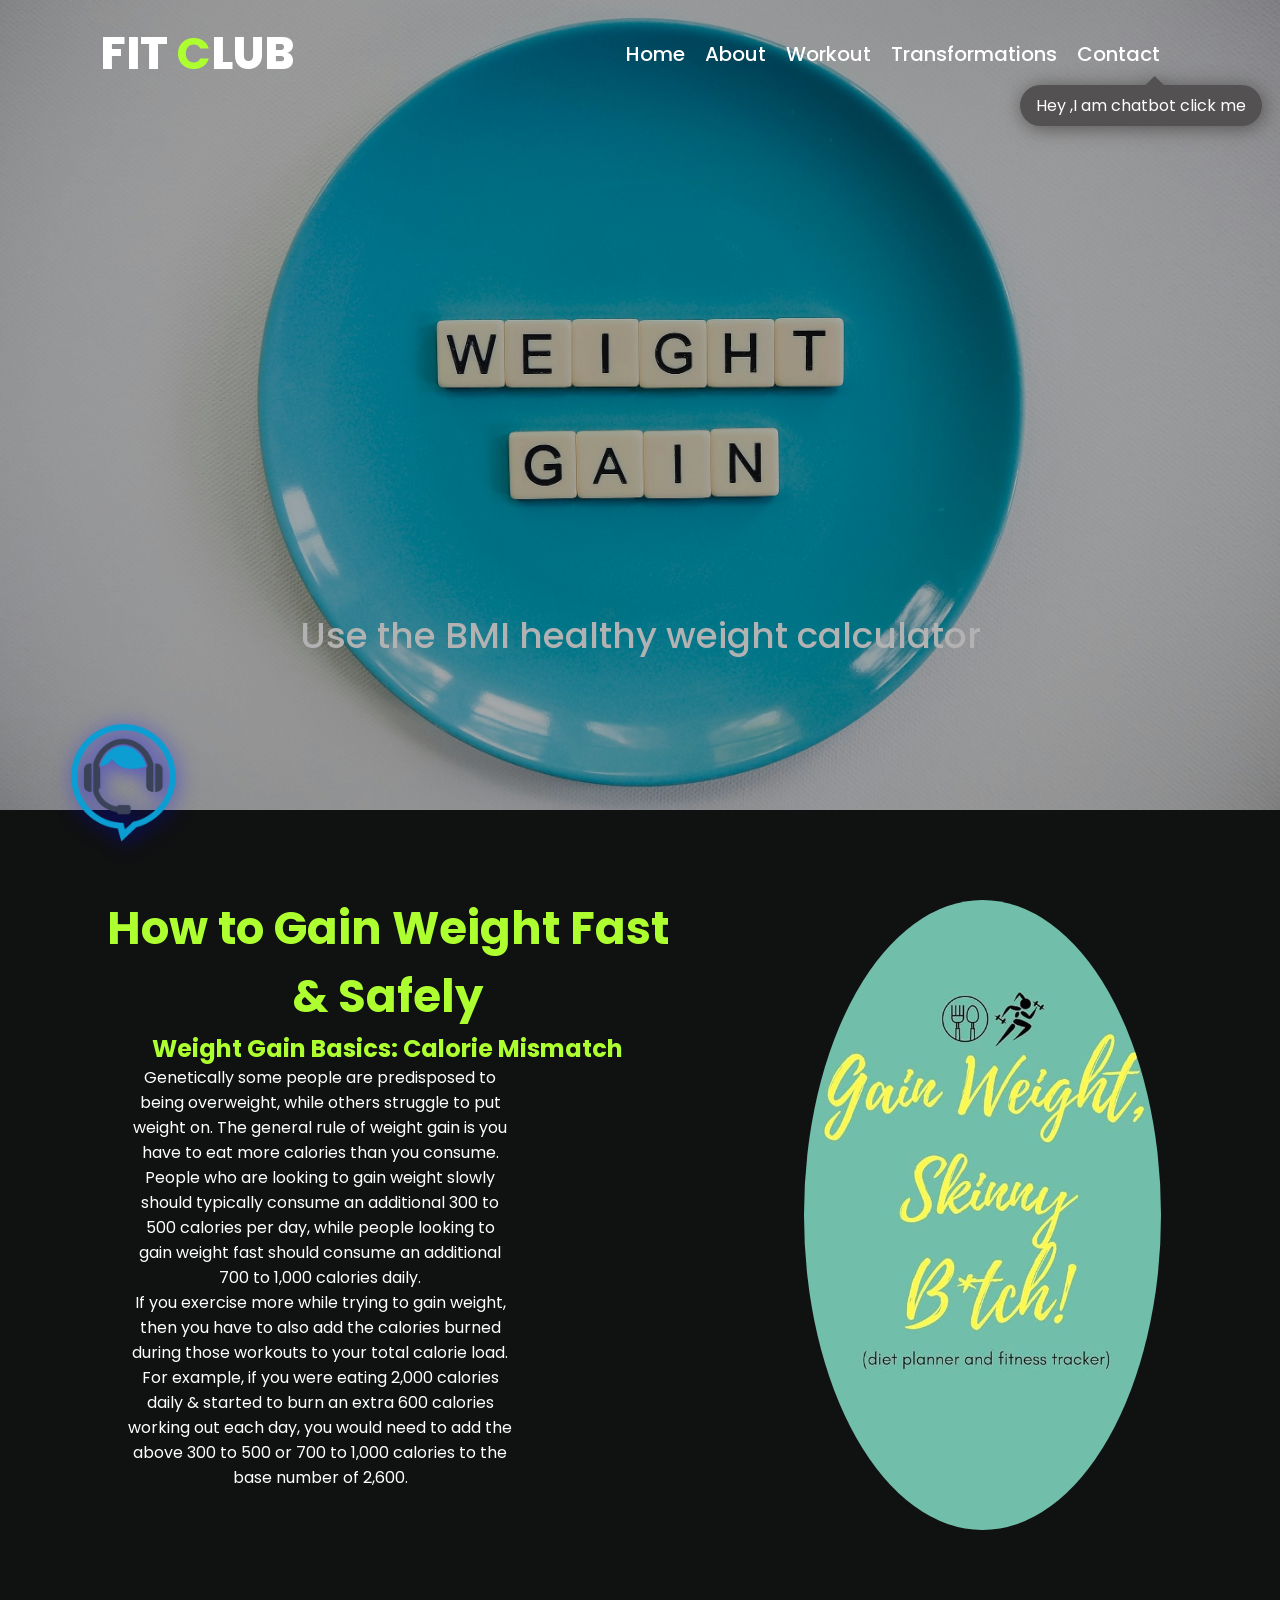
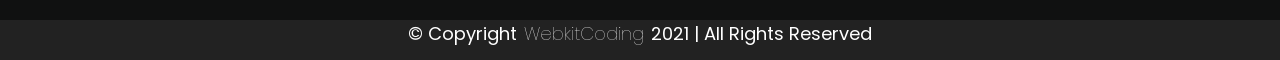
==== gain.html @ 6ac25e9f "first commit" ====
<!DOCTYPE html>
<html lang="en">
  <head>
    <meta charset="UTF-8" />
    <meta name="viewport" content="width=device-width, initial-scale=1.0" />
    <title>Document</title>
    <link rel="stylesheet" href="style.css" />
    <link
      rel="stylesheet"
      href="https://cdnjs.cloudflare.com/ajax/libs/font-awesome/4.7.0/css/font-awesome.css"
      integrity="sha512-5A8nwdMOWrSz20fDsjczgUidUBR8liPYU+WymTZP1lmY9G6Oc7HlZv156XqnsgNUzTyMefFTcsFH/tnJE/+xBg=="
      crossorigin="anonymous"
      referrerpolicy="no-referrer"
    />
    <link
      href="https://cdn.jsdelivr.net/npm/remixicon@4.4.0/fonts/remixicon.css"
      rel="stylesheet"
    />
   
  </head>
  <body>
    <!-- for navbar  -->

    <div class="navbar">
      <a href="index.html" class="logo">FIT <b>C</b>LUB</a>
      <ol>
        <li><a href="file:///C:/Users/sarga/OneDrive/Desktop/New%20folder/index.html#home">Home</a></li>
        <li><a href="file:///C:/Users/sarga/OneDrive/Desktop/New%20folder/index.html#about">About</a></li>
        <li><a href="file:///C:/Users/sarga/OneDrive/Desktop/New%20folder/index.html#workout">Workout</a></li>
        <li><a href="file:///C:/Users/sarga/OneDrive/Desktop/New%20folder/index.html#transformations">Transformations</a></li>
        <li><a href="file:///C:/Users/sarga/OneDrive/Desktop/New%20folder/index.html#contact">Contact</a></li>
        <li>
          <img
            src="c:\Users\sarga\OneDrive\Desktop\fitness web\chatbot2-removebg-preview.png"
            alt=""
            id="ai-nav"
            class="chatbotimg"
          />
        </li>
        <p id="pchatbot">Hey ,I am chatbot click me</p>     </ol>
    </div>

    <!-- for home  -->
    
    
            <div class="virtual-assistant">
                <img width="120px" src="ai.png" alt="image">
              </div>
        </div>
        
        <div class="weightgain">
            <div class="weightgainimg"> 
              <a href="file:///C:/Users/sarga/OneDrive/Desktop/New%20folder/index.html#calculate">Use the BMI healthy weight calculator</a> </div>
            <div class="gaintextimg">
               
                <div class="text">
                    <h1>How to Gain Weight Fast & Safely</h1>
                    <h2>Weight Gain Basics: Calorie Mismatch</h2>
                    <p>Genetically some people are predisposed to being overweight, while others struggle to put weight on.
                        The general rule of weight gain is you have to eat more calories than you consume.
                        People who are looking to gain weight slowly should typically consume an additional 300 to 500 calories per day, while people looking to gain weight fast should consume an additional 700 to 1,000 calories daily. <br>
                        If you exercise more while trying to gain weight, then you have to also add the calories burned during those workouts to your total calorie load. For example, if you were eating 2,000 calories daily & started to burn an extra 600 calories working out each day, you would need to add the above 300 to 500 or 700 to 1,000 calories to the base number of 2,600.</p> 
                </div>
                <div class="sideimg">
                  <img src="gain1.jpg" alt="">
            </div>
            </div>
            
        </div>
      
        <div class="speak-page">
          <i id="closespeak" class="ri-close-large-line"></i>
          <img width="200px" src="ai.png" alt="img">
          <h1>Speak Now</h1>
          <img width="180px" src="voice.gif" alt="img" id="voice">
        </div>
        
      <div class="chat-box">
          <div class="h1">Talk to your own assistant...</div>
          <div class="chat-container"></div>
          <div class="input-area">
            <input type="text" class="prompt" placeholder="ask anything...." />
            <button><i id="arrow1" class="ri-arrow-up-line"></i></button>
          </div>
      </div>
    

<!-- for about  -->

   
   <section class="copyright">
       &copy; copyright <a href="#">WebkitCoding</a> 2021 | All Rights Reserved
   </section>

    <script src="script.js"></script>
  </body>
</html>
---- style.css ----
@import url("https://fonts.googleapis.com/css2?family=Montserrat:ital,wght@0,100..900;1,100..900&family=Poppins:ital,wght@0,100;0,200;0,300;0,400;0,500;0,600;0,700;0,800;0,900;1,100;1,200;1,300;1,400;1,500;1,600;1,700;1,800;1,900&family=Protest+Guerrilla&display=swap");
* {
  margin: 0%;
  padding: 0%;
  font-family: "Poppins", sans-serif;
  box-sizing: border-box;
  outline: none;
}
*::-webkit-scrollbar {
  display: block;
  width: 6px;
  height: 6px;
  background: #000;
}
*::-webkit-scrollbar-thumb {
  background-color: greenyellow;
  border-radius: 50px;
}
*::selection {
  color: greenyellow;
  background-color: #fff;
}
body {
  background-color: #101111;
  color: white;
}

/* for navbar  */

.navbar {
  width: 100%;
  display: flex;
  position: fixed;
  padding: 20px 100px;
  justify-content: space-between;
  z-index: 1000;
  transition: 0.5s ease;
}
.navbar.sticky {
  padding: 5px 100px;
  background: rgba(0, 0, 0, 0.658);
}
.logo {
  font-size: 2.8em;
  font-weight: 800;
  text-decoration: none;
  color: white;
  cursor: pointer;
}
.logo b {
  color: greenyellow;
}
.logo:hover {
  font-size: 3.2em;
  transition: all ease 0.5s;
}
.navbar ol {
  display: flex;
  margin: auto 0;
  align-items: center;
}
.navbar ol li {
  list-style: none;
  margin-left: 20px;
}
.navbar ol li a {
  font-size: 20px;
  font-weight: 500;
  text-decoration: none;
  color: white;
}
.navbar ol li:hover a {
  background: greenyellow;
  color: black;
  padding: 0.2em 0.7em;
  border-radius: 100px;
}
#ai-nav {
  height: 10vh;
  cursor: pointer;
  border-radius: 50%;
}

.navbar p {
  padding: 0.5em 1em;
  background-color: rgb(83, 81, 81);
  color: white;
  border-radius: 100px;
  filter: drop-shadow(2px 2px 10px rgb(83, 81, 81));
  text-align: center;
  position: absolute;
  top: 85px;
  right: 18px;
}
#pchatbot::before {
  content: "";
  position: absolute;
  height: 16px;
  width: 16px;
  background: rgb(83, 81, 81);
  top: 0;
  left: 50%;
  transform: rotate(45deg) translateY(-50%);
}

.chat-box {
  position: absolute;
  width: 32%;
  height: 75%;
  right: 5%;
  background-color: rgba(240, 248, 255, 0.166);
  border-radius: 20px;
  backdrop-filter: blur(5px);
  padding: 10px;
  transform: translateX(570px);
  opacity: 0;
  visibility: hidden;
  transition: transform 0.8s ease, opacity 0.3s ease, visibility 0.3s ease;
  z-index: 99999;
  position: fixed;
}

.active-chat-box {
  transform: translateX(0px);
  opacity: 1;
  visibility: visible;
}


.chat-container {
  width: 100%;
  height: 80%;
  overflow: auto;
  display: flex;
  flex-direction: column;
  gap: 20px;
  font-size: 20px;
}

.input-area {
  width: 100%;
  height: 18%;
  display: flex;
  align-items: center;
  justify-content: center;
  gap: 20px;
  position: fixed;
  bottom: 0;
}

.prompt {
  width: 80%;
  padding: 5px 10px;
  background: black;
  color: white;
  font-size: 19px;
  border-radius: 20px;
  border: none;
}

.input-area button {
  padding: 10px;
  background: #000;
  border: none;
  border-radius: 50px;
}

.user-chatbox {
  width: 80%;
  padding: 10px 0;
  padding-left: 15px;
  background-color: #000;
  border-radius: 50px 0px 50px 50px;
  position: relative;
  left: 90px;
  color: white;
  font-size: 15px;
}

.ai-chatbox {
  width: 80%;
  padding: 10px 0;
  padding-left: 15px;
  background-color: #242020cd;
  border-radius: 0px 50px 50px 50px;
  position: relative;
  left: 0px;
  color: white;
  font-size: 15px;
  margin: 6px;
}

#arrow1 {
  color: white;
  font-size: 18px;
}

.h1 {
  font-size: 2vw;
  text-align: center;
}

/* for home  */

.view {
  width: 100%;
  min-height: 100vh;
  position: relative;
}
.home {
  display: flex;
  min-height: 120vh;
  align-items: center;
  justify-content: center;
  clip-path: polygon(0 0, 100% 0, 100% 100%, 80% 95%, 0 100%);
}
.banner {
  height: 100%;
  width: 100%;
  position: absolute;
  background: url(bg1.jpg);
  background-size: cover;
  background-position: center;
  filter: brightness(60%);
}
.highlight {
  width: 70%;
  position: relative;
  display: inline-block;
  z-index: 11;
}
.highlight h3 {
  display: inline;
  font-size: 2vw;
  padding: 5px 20px;
  font-weight: lighter;
  border-left: 6px solid greenyellow;
}
#toph1 {
  font-size: 9vw;
  text-align: center;
  font-weight: normal;
}
.highlight b {
  color: greenyellow;
  font-weight: 800;
  font-family: sans-serif;
}
.highlight .tagline {
  color: white;
  font-size: 1.2vw;
  text-align: center;
  font-weight: normal;
  z-index: 9;
}
.highlight a {
  position: absolute;
  left: 50%;
  transform: translateX(-50%);
  font-weight: 400;
  padding: 5px 20px;
  font-size: 1.3vw;
  margin-top: 1.2em;
  border: 2px solid greenyellow;
  border-radius: 50px;
  background: transparent;
  text-transform: uppercase;
  transition: 0.3s ease;
  cursor: pointer;
  text-decoration: none;
  color: white;
}
.highlight a:hover {
  color: black;
  cursor: pointer;
  letter-spacing: 1.3px;
  background: greenyellow;
  font-weight: 500;
}
.virtual-assistant {
  /* position: sticky; */
  position: relative;
  bottom: 5%;
  left: 5%;
  position: fixed;
  filter: drop-shadow(2px 2px 10px rgba(0, 0, 255, 0.534));
  z-index: 9999999;
  cursor: pointer;
}
.virtual-assistant::before {
  content: "AI Assistant";
  position: absolute;
  background-color: white;
  color: blue;
  text-decoration: none;
  transform: translateY(-30px) rotate(25deg);
  border-radius: 100px;
  box-shadow: 0 5px 10px rgba(0, 0, 0, 0.5);
  padding: 0.4em 0.7em;
  opacity: 0;
  transition: 200ms cubic-bezier(0.42, 0, 0.44, 1.68);
}
.virtual-assistant::after {
  content: "";
  position: absolute;
  right: 30px;
  top: 13px;
  height: 0;
  width: 0;
  border-left: 8px solid transparent;
  border-right: 8px solid transparent;
  border-top: 10px solid white;
  opacity: 0;
  transform: translateY(0) rotate(25deg);
  transition: 200ms cubic-bezier(0.42, 0, 0.44, 1.68);
}
.virtual-assistant:hover::before {
  opacity: 1;
  transform: translateY(-65px) rotate(0);
}
.virtual-assistant:hover::after {
  opacity: 1;
  transform: translateY(-42px) rotate(0);
}
.speak-page {
  position: absolute;
  height: 100%;
  width: 100%;
  background-color: #0000007e;
  backdrop-filter: blur(5px);
  top: 0;
  z-index: 99999;
  display: none;
  align-items: center;
  justify-content: center;
  flex-direction: column;
  gap: 20px;
}
#closespeak {
  font-size: 5vh;
  position: relative;
  top: 40px;
  left: 300px;
  border-radius: 50%;
  padding: 15px;
  cursor: pointer;
}
.active-speak-page {
  display: flex;
}
.speak-page h1 {
  color: white;
}
#voice {
  margin-top: 20px;
  border-radius: 50%;
}

/* for about  */

.main {
  width: 100%;
  text-align: center;
  padding-bottom: 20px;
}
.main h2 {
  font-size: 2.5vw;
  position: relative;
  text-align: center;
  padding-top: 100px;
  display: inline-block;
}
span {
  color: greenyellow;
}
.main h2:before {
  position: absolute;
  content: "";
  background: greenyellow;
  height: 3px;
  width: 30%;
  right: -15px;
  bottom: 0;
  border-radius: 50px;
}
.main h6 {
  margin-top: 10px;
  margin-bottom: 10px;
  font-size: 15px;
  font-family: sans-serif;
  font-weight: lighter;
}
.content {
  position: relative;
  display: flex;
  width: 100%;
  padding: 10px 30px;
  justify-content: center;
}

.about .content .cols {
  position: relative;
  height: 100%;
  width: 100%;
  padding: 20px 70px;
  z-index: 1;
}
.about .content .cols p {
  padding: 80px 0;
}
.about .content .cols img {
  width: 150px;
  border-radius: 50%;
  background-color: #000;
}

.about .content .cols p b {
  font-size: 20px;
  /* margin-right: 20px; */
  color: greenyellow;
}
.about .content .cols a {
  position: relative;
  top: 20px;
  color: white;
  background: transparent;
  border: 2px solid greenyellow;
  padding: 5px 20px;
  border-radius: 5px;
  text-decoration: none;
  text-transform: capitalize;
}
.about .content .cols a:hover {
  color: black;
  background: greenyellow;
}
.about .content .cols .box {
  position: relative;
  height: 550px;
  box-shadow: 0 10px 10px rgba(0, 0, 0, 0.5);
  border-radius: 20px;
}
.about .content .cols .box img {
  position: absolute;
  top: 0;
  left: 0;
  height: 100%;
  width: 100%;
  object-fit: cover;
  border-radius: 20px;
}
.allabout {
  width: 100%;
  height: 400vh;
  position: relative;
  background-color: rgb(79, 77, 77);
  backdrop-filter: blur(10px);
}
.aboutbox-2 {
  height: 100vh;
  width: 100%;
  background-image: linear-gradient(black, grey);
  position: absolute;
  top: 0;
  display: flex;
}
.aboutbox5 {
  width: 50%;
}
.aboutbox-2 video {
  position: absolute;
  top: 20vh;
  left: 12%;
  border-radius: 20px;
}
.aboutbox6 {
  background-image: url(abtimg.jpg);
  height: 74vh;
  width: 35%;
  padding: 10px;
  position: absolute;
  bottom: 9%;
  right: 12%;
  border-radius: 20px;
}

.aboutbox-2 h1 {
  padding-top: 55vh;
}
.aboutbox-2 p {
  color: white;
  font-size: 2.8vh;
  font-weight: 400;
  padding-left: 34vh;
  width: 85%;
  padding-top: 68vh;
}
.aboutbox-3 {
  width: 100%;
  height: 80vh;
  background-image: url(abtimg2.jpg);
  position: absolute;
  top: 25%;
  object-fit: cover;
}
.aboutbox-3 h1 {
  text-align: center;
  padding: 15px;
  font-size: 5vh;
}
.plans {
  display: flex;
  gap: 10px;
  justify-content: space-evenly;
}
.plan {
  height: 60vh;
  width: 53vh;
  background-color: transparent;
  backdrop-filter: blur(8px);
  border-radius: 20px;
  border: 1px solid rgb(99, 98, 98);
}
.plan:hover {
  background-image: linear-gradient(black, grey);
}
.plans h2 {
  text-align: center;
  font-weight: 400;
  padding-top: 6vh;
}
.plans h1 {
  font-weight: 400;
  padding-bottom: 20px;
}
.plans h3 {
  font-weight: 400;
  background-color: #5e5656;
  padding: 5px 10px;
  margin: 5px;
  border-radius: 20px;
}
.aboutbox {
  height: 64vh;
  width: 175vh;
  background-color: black;
  background-image: linear-gradient(to bottom right, black, grey);
  position: absolute;
  top: 47%;
  left: 9%;
  border-radius: 50px;
  z-index: 100;
  display: flex;
}

.aboutbox1 {
  width: 30%;
  height: 100%;
  border-radius: 50px;
  padding: 20px;
  padding-top: 70px;
}
.aboutbox1 h1 {
  color: greenyellow;
  text-align: center;
}
.aboutbox1 h4 {
  text-transform: uppercase;
  padding: 30px;
  width: 87%;
}
.aboutbox1 p {
  padding-left: 30px;
}
.abth3 {
  text-align: center;
  padding: 12px 0;
  color: white;
  margin-top: 30px;
  text-transform: uppercase;
  font-weight: 400;
}
.aboutbox1 h3:hover {
  background-color: grey;
  border-radius: 30px;
}
.aboutbox1 i {
  color: white;
  font-size: 3vh;
  font-weight: 400;
  align-items: center;
  justify-content: center;
}

.aboutbox2 {
  width: 70%;
  height: 100%;
  padding: 15px;
  border-radius: 50px;
}
.aboutbox2 img {
  object-fit: cover;
  border-radius: 20px;
  width: 280px;
  height: 49%;
  padding: 10px;
}
.aboutbox2 a {
  position: relative;
  display: inline-block;
}

/* Overlay Effect on Hover */
.aboutbox2 a::after {
  content: "BUY NOW";
  position: absolute;
  top: 50%;
  left: 50%;
  transform: translate(-50%, -50%);
  background: rgba(172, 255, 47, 0.581);
  color: black;
  font-size: 20px;
  font-weight: bold;
  text-transform: uppercase;
  padding: 10px 20px;
  border-radius: 10px;
  opacity: 0;
  transition: opacity 0.3s ease-in-out;
}

/* Darken Image on Hover */
.aboutbox2 a:hover img {
  filter: brightness(0.3); /* Darken the image */
}

.aboutbox2 a:hover::after {
  opacity: 1;
}

.aboutbox-1 {
  height: 70vh;
  width: 175vh;
  background-color: black;
  background-image: linear-gradient(
    to bottom right,
    black,
    rgba(109, 165, 24, 0.829)
  );
  position: absolute;
  top: 66%;
  left: 9%;
  border-radius: 50px;
  z-index: 100;
  display: flex;
}
.aboutbox3 {
  width: 30%;
  height: 100%;
  border-radius: 50px;
  padding: 20px;
  padding-top: 70px;
  color: greenyellow;
}
.aboutbox3 h1 {
  text-align: center;
}
.aboutbox3 h3 {
  text-align: center;
  padding: 12px 0;
  color: white;
  margin-top: 30px;
  text-transform: uppercase;
}
.abth3:hover {
  background-color: grey;
  border-radius: 30px;
}
.aboutbox3 i {
  color: white;
  font-size: 3vh;
  font-weight: 400;
  align-items: center;
  justify-content: center;
}
.aboutbox3 h4 {
  padding-left: 40px;
  color: white;
}
.aboutbox4 {
  width: 70%;
  height: 100%;
  padding: 15px;
  border-radius: 50px;
  display: grid;
  grid-template-columns: repeat(3, 1fr); /* 3 columns */
  gap: 10px; /* Space between images */
  justify-content: center;
  align-items: center;
}

.aboutbox4 img {
  object-fit: cover;
  border-radius: 20px;
  width: 100%; /* Ensures images fit within grid */
  height: 100%; /* Maintains aspect ratio */
  max-width: 250px; /* Limits max size */
  max-height: 230px;
  padding: 5px;
}

.plan a {
  text-decoration: none;
  color: greenyellow;
  position: absolute;
  left: 50%;
  bottom: 8%;
  transform: translateX(-50%);
  padding: 3px 10px;
  background-color: transparent;
  border: 2px solid greenyellow;
  border-radius: 20px;
}
.plan a:hover {
  color: black;
  background-color: greenyellow;
  font-weight: 500;
}

.aboutbox4 a {
  position: relative;
  display: block;
  border-radius: 20px;
  overflow: hidden;
}

/* Overlay Effect */
.aboutbox4 a::after {
  content: "BUY NOW";
  position: absolute;
  top: 50%;
  left: 50%;
  transform: translate(-50%, -50%);
  background-color: rgba(172, 255, 47, 0.649); /* Greenyellow with transparency */
  color: black;
  font-weight: bold;
  font-size: 20px;
  padding: 15px 30px;
  border-radius: 10px;
  text-align: center;
  opacity: 0;
  transition: opacity 0.3s ease-in-out;
}

/* Hover Effect */
.aboutbox4 a:hover::after {
  opacity: 1;
}

.aboutbox4 a:hover img {
  filter: brightness(50%);
}


/* for workout  */

.workh1 {
  width: 100%;
  height: 120vh;
}
.workh1 h1 {
  font-size: 6vh;
  text-align: center;
}
.workh1 p {
  text-align: center;
}
.workh1 a {
  text-decoration: none;
}
.worktype img {
  height: 280px;
  width: 280px;
  object-fit: cover;
  opacity: 0.6;
  transition: 1s;
}
.w1 {
  display: flex;
  justify-content: space-evenly;
  padding: 10px;
}
.w2 {
  display: flex;
  justify-content: space-evenly;
  padding: 10px;
}
.worktype h3 {
  color: white;
  text-align: center;
}
.worktype img:hover {
  scale: 1.05;
  border-radius: 30px;
  cursor: pointer;
  opacity: 1;
}
.weightgain {
  width: 100%;
  height: auto;
  position: relative;
}
.weightgainimg {
  background-image: url(weightgain.jpg);
  width: 100%;
  height: 90vh;
  background-size: cover;
  background-position: center;
  filter: brightness(70%);
}
.gaintextimg {
  display: flex;
  width: 100%;
  height: 90vh;
}
.text h1 {
  font-size: 5vh;
  color: greenyellow;
  text-align: center;
  padding: 0 10px;
  padding-top: 80px;
}
.text h2 {
  color: greenyellow;
  text-align: center;
}
.text {
  width: 50%;
}
.text p {
  width: 30%;
  text-align: center;
  position: absolute;
  left: 10%;
  bottom: 8%;
}
.sideimg {
  width: 50%;
  display: flex;
  align-items: center;
  justify-content: center;
}
.gaintextimg .sideimg img {
  height: 70vh;
  width: 60%;
  object-fit: cover;
  border-radius: 50%;
}
.weightloss {
  width: 100%;
  height: auto;
}
.lossbg {
  background-image: url(loss1.jpg);
  width: 100%;
  height: 80vh;
  background-repeat: no-repeat;
  background-size: cover;
  background-position: center;
  filter: brightness(40%);
}
.weightgainimg a {
  position: absolute;
  z-index: 100;
  top: 75%;
  left: 50%;
  transform: translateX(-50%);
  text-decoration: none;
  font-size: 4vh;
  color: white;
  /* letter-spacing: 2px; */
  width: 90%;
  text-align: center;
  font-weight: 500;
}
.weightgainimg a:hover {
  letter-spacing: 6px;
}

/* for diet  */

.diettopbox {
  width: 100%;
  height: 100%;
  background-color: #101111;
  display: flex;
  align-items: center;
}
.dietpage {
  width: 100%;
  height: 85vh;
  background-image: url(dietbgfinal.jpg);
  background-size: cover;
  background-position:bottom;
  filter: brightness(74%);
  z-index: 5;
  
}
.dietpage h2 {
  text-align: center;
  /* font-family:Georgia, 'Times New Roman', Times, serif; */
  font-family: brush script MT;
  font-size: 10vh;
  color: greenyellow;
  position: absolute;
  top: 30%;
  left: 30%;
  font-weight: 100;
}
.dietpage h1 {
  font-size: 10vh;
  position: absolute;
  color: white;
  background-color: rgba(0, 0, 0, 0.304);
  backdrop-filter: blur(2px);
  top: 50%;
  left: 50%;
  transform: translate(-50%, -50%);
  width: 52%;
  
}
.dietpage h1::before {
  content: "#Nutrition protocal";
  position: absolute;
  top: -0.3vh;
  left: -0.5vw;
  color: black;
  -webkit-text-stroke: 1.5px greenyellow;
  z-index: -1;
  
}
.dietpage p {
  width: 40%;
  position: absolute;
  text-align: center;
  top: 62%;
  left: 29%;
}
.dietpage a {
  position: absolute;
  top: 80%;
  left: 50%;
  transform: translateX(-50%);
  color: white;
  text-decoration: none;
  font-size: 3vh;
  background-color: transparent;
  border: 2px solid greenyellow;
  padding: 4px 25px;
  border-radius: 100px;
}
.dietpage a:hover {
  background-color: greenyellow;
  color: black;
  font-weight: 500;
}


/* for transformation   */
#trah1{
  position: absolute;
  top: 50%;
  left: 50%;
  transform: translate(-50%,-50%);
  font-size: 5vh;
  background-color: rgba(0, 0, 0, 0.415);
 text-decoration: none;
 color: #ffffff86;
}

.wrapper{
  width: 100%;
  height: 100vh;
  display: flex;
  align-items: center;
  justify-content: center;
  background-image:linear-gradient(rgba(128, 128, 128, 0.389),black);
}

.slider{
  width: 43% ;
  position: relative;
  overflow: hidden;
}
.images{
  display: flex;
  width: 100%;
}
.images img{
  height: 90vh;
  width: 100%;
  transition: all 0.15s ease;
}
.images input{
  display: none;
} 
.dots{
  display: flex;
  justify-content: center;
  margin: 5px;
}
.dots label{
  height: 13px;
  width: 13px;
  border-radius: 50%;
  border: solid white 3px;
  cursor: pointer;
  transition: all 0.15s ease;
  margin:5px;
}
.dots label:hover{
  background:greenyellow;
}
#img1:checked ~ .m1{
  margin-left: 0;
}
#img2:checked ~ .m2{
  margin-left: -100%;
}
#img3:checked ~ .m3{
  margin-left: -200%;
}
#img4:checked ~ .m4{
  margin-left: -300%;
}
#img5:checked ~ .m5{
  margin-left: -400%;
}
/* for bmi  */

.calcu-box h2 {
  font-weight: 600;
  color: greenyellow;
  font-size: 40px;
  margin-bottom: 5px;
  text-align: center;
}

.calcu-box hr {
  border: none;
  width: 120px;
  height: 4px;
  background-color: greenyellow;
  border-radius: 10px;
  margin-bottom: 20px;
  position: absolute;
  left: 54%;
  top:26%;
}
.calcu-box {
background-image:url(bmibg3.jpg);
background-size: cover;
background-position: center;
filter: brightness(80%);
width: 100%;
height: 90vh;
position: relative;

}
.blurbox{
  display: flex;
  flex-direction: column;
  align-items: center;
  justify-content: center;
  position: absolute;
  top: 50%;
  left: 50%;
  transform: translate(-50%, -50%);
  height: 65vh;
  width: 45%;
  background-image: linear-gradient(rgba(0, 0, 0, 0.523), rgba(128, 128, 128, 0.571));
  backdrop-filter: blur(10px);
  border-radius: 50px;
}
.bmipara{
  width: 60%;
  text-align: center;
  margin-top: 10px;
}
#bmip{
  margin-top: 10px;
}
.text{
  margin-left: 90px;
  padding: 5px;
  color: white;
}
#height, #weight{
  border: 2px solid white;
  width: 260px;
  background-color: transparent;
  border-radius: 2px;
  outline: none;
  font-weight:20px ;
  color: white;
  padding: 8px;
}
#height:hover{
  border: 1px solid greenyellow;
  box-shadow: 2px 2px 20px greenyellow;
}
 #weight:hover{
  border: 1px solid greenyellow;
  box-shadow: 2px 2px 20px greenyellow;
}
#result{
  color: greenyellow;
  padding: 10px;
}
#btn{
  font-size: 3vh;
  font-weight: 300;
  margin-top: 10px;
  color: white;
  background-color: transparent;
  width: 150px;
  padding: 3px 12px;
  cursor: pointer;
  border-radius: 10px;
  border: 2px solid greenyellow;
}
#btn:hover{
  background-image: linear-gradient(rgba(0, 0, 0, 0.523), rgba(128, 128, 128, 0.571));
  color: black;
  font-weight: 400;
}


/* for contact    */

.contact-container {
  height: 100vh;
  display: flex;
  align-items: center;
  justify-content: space-evenly;
  /* z-index: 1000; */
}
.contact-left {
  display: flex;
  flex-direction: column;
  align-items: center;
  gap: 20px;
}
.contact-left-title h2 {
  font-weight: 600;
  color: blue;
  font-size: 40px;
  margin-bottom: 5px;
}
.contact-left-title h2 B {
  color: white;
}
.contact-left-title hr {
  border: none;
  width: 120px;
  height: 5px;
  background-color: blue;
  border-radius: 10px;
  margin-bottom: 20px;
}
.contact-input {
  width: 400px;
  height: 50px;
  border: none;
  outline: none;
  padding-left: 25px;
  font-weight: 500;
  color: #666;
  border-radius: 50px;
}
.contact-left textarea {
  height: 140px;
  padding-top: 15px;
  border-radius: 20px;
}
.contact-input:focus {
  border: 2px solid blue;
}
.contact-input::placeholder {
  color: #5e5656;
}
.contact-left button {
  display: flex;
  align-items: center;
  padding: 12px 24px;
  font-size: 18px;
  color: #fff;
  gap: 10px;
  border: none;
  border-radius: 50px;
  background: transparent;
  cursor: pointer;
  border: 2px solid greenyellow;
}
.contact-left button:hover {
  color: black;
  background: greenyellow;
}
.contact-right img {
  width: 500px;
  border-radius: 20px;
}
.socialh2 {
  color: greenyellow;
}
.social ol li {
  padding: 8px;
  border-radius: 100px;
  list-style: none;
  font-size: 3vh;
}
.socialicon i {
  color: white;
}
.socialicon a {
  text-decoration: none;
}
.socialicon ol {
  display: flex;
}
#i1:hover {
  background-color: blue;
  padding: 8px;
  border-radius: 38%;
}
#i2:hover {
  background-color: rgb(238, 22, 173);
  padding: 8px;
  border-radius: 38%;
}
#i3:hover {
  background-color: rgb(27, 152, 202);
  padding: 8px;
  border-radius: 38%;
}
#i4:hover {
  background-color: rgb(34, 33, 33);
  padding: 12px;
  border-radius: 38%;
}
#i5:hover {
  background-color: red;
  padding: 8px;
  border-radius: 38%;
}
@media (max-width: 800px) {
  .contact-input {
    width: 80vw;
  }
  .contact-right {
    display: none;
  }
}
.copyright {
  text-transform: capitalize;
  height: 40px;
  width: 100%;
  background: #222;
  text-align: center;
  font-size: 18px;
}
.copyright a {
  color: var(--prime);
  text-decoration: none;
  margin: 0 2px;
  font-weight: lighter;
}

/* for chest   */

.svgs {
  display: flex;
  align-items: center;
  position: absolute;
  right: 7%;
  bottom: 31%;
  background-color: transparent;
  padding: 30px;
  backdrop-filter: blur(5px);
  gap: 20px;
  border-radius: 50px;
  z-index: 100;
  transition: 1s ease;
}
.svgs img {
  border-radius: 20px;
}
.svgs img:hover {
  scale: 1.1;
}
.green-button {
  background-color: rgba(122, 195, 13, 0.988);
  color: white;
  border: none;
  padding: 4px 5px;
  border-radius: 5px;
  cursor: pointer;
  font-size: 13px;
  font-weight: 500;
}

.button-container {
  display: flex;
  flex-wrap: wrap;
  gap: 6px;
  margin-top: 294px;
}

.exercise-container {
  width: 50%;
  height: 86%;
  position: absolute;
  left: 50%;
  top: 13%;
  transform: translateX(-50%);
  background-color: transparent;
  padding: 30px;
  backdrop-filter: blur(5px);
  border-radius: 50px;
  z-index: 100;
  display: flex;
  justify-content: center;
}

.exercise-container img {
  width: 72%;
  height: 70%;
  object-fit: cover;
  border-radius: 50px;
  position: absolute;
  top: 4%;
}

#timerCircle {
  width: 70px;
  height: 70px;
  background-color: transparent;
  border: 3px solid greenyellow;
  border-radius: 50%;
  display: flex;
  justify-content: center;
  align-items: center;
  font-size: 24px;
  font-weight: bold;
  margin: 20px auto;
  display: none;
  position: absolute;
  top: 82%;
}
#restartBtn {
  background: black;
  color: white;
  border: 2px solid greenyellow;
  padding: 6px 25px;
  border-radius: 10px;
  cursor: pointer;
  font-size: 18px;
  position: absolute;
  top: 76%;
  right: 34%;
}
#startBtn {
  background: black;
  color: white;
  border: 2px solid greenyellow;
  padding: 8px 30px;
  border-radius: 10px;
  cursor: pointer;
  font-size: 18px;
  position: absolute;
  top: 76%;
}

#timer {
  color: white;
}
#quitBtn {
  background: black;
  color: white;
  border: 2px solid greenyellow;
  padding: 6px 25px;
  border-radius: 10px;
  cursor: pointer;
  font-size: 18px;
  position: absolute;
  top: 76%;
  left: 17%;
}
#pauseBtn {
  background: black;
  color: white;
  border: 2px solid greenyellow;
  padding: 6px 25px;
  border-radius: 10px;
  cursor: pointer;
  font-size: 18px;
  position: absolute;
  top: 76%;
  right: 17%;
}
#skipBtn {
  background: black;
  color: white;
  border: 2px solid greenyellow;
  padding: 6px 25px;
  border-radius: 10px;
  cursor: pointer;
  font-size: 18px;
  position: absolute;
  top: 76%;
  left: 34%;
}
#resumeBtn {
  background: black;
  color: white;
  border: 2px solid greenyellow;
  padding: 6px 25px;
  border-radius: 10px;
  cursor: pointer;
  font-size: 18px;
  font-size: 18px;
  padding: 10px 20px;
}
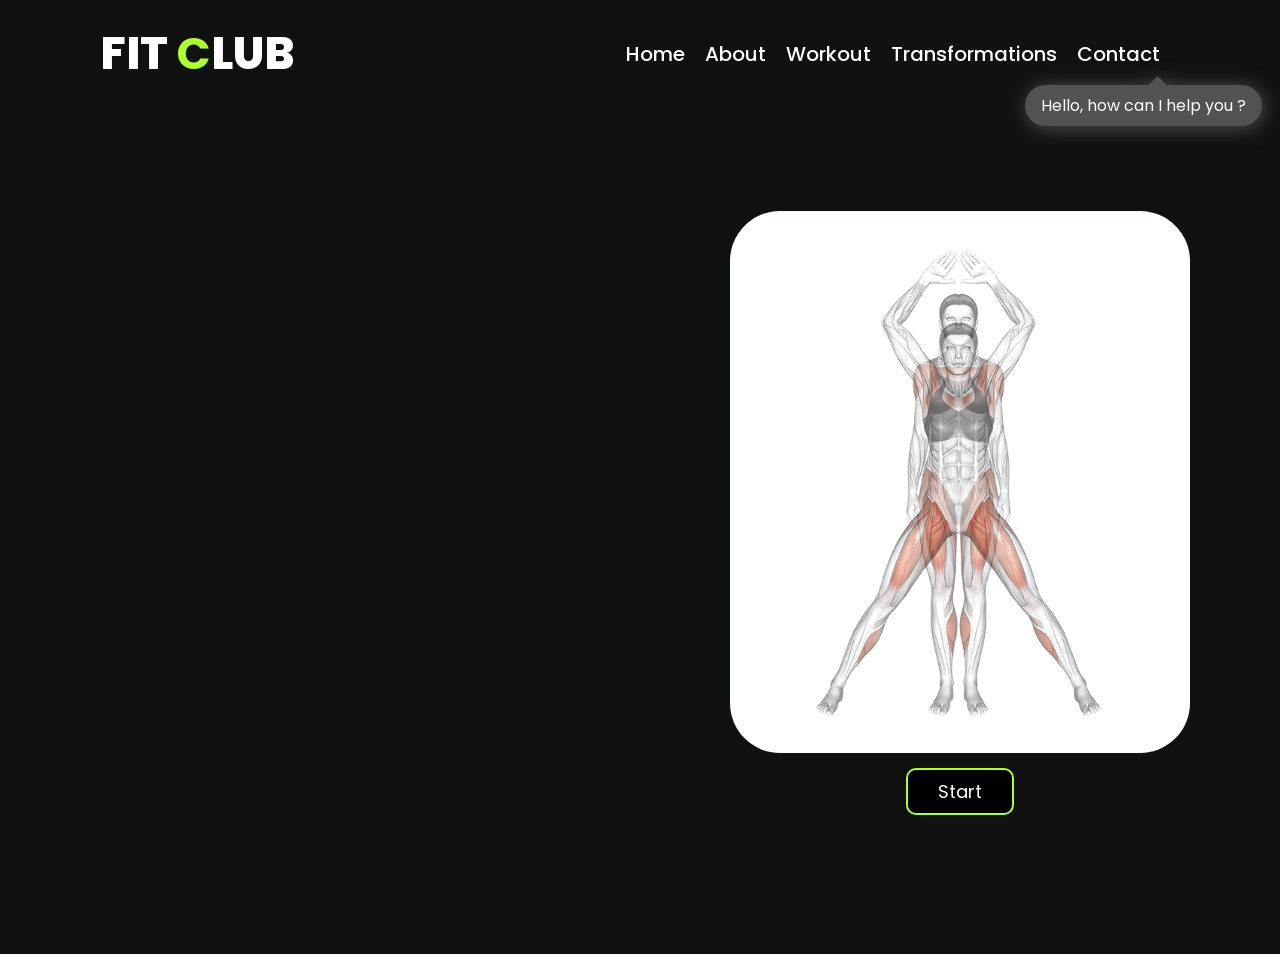
==== commit f06da982: "fitness website" ====
--- a/gain.html
+++ b/gain.html
@@ -1,9 +1,9 @@
 <!DOCTYPE html>
 <html lang="en">
-  <head>
-    <meta charset="UTF-8" />
-    <meta name="viewport" content="width=device-width, initial-scale=1.0" />
-    <title>Document</title>
+<head>
+    <meta charset="UTF-8">
+    <meta name="viewport" content="width=device-width, initial-scale=1.0">
+    <title>PoseNet Demo</title>
     <link rel="stylesheet" href="style.css" />
     <link
       rel="stylesheet"
@@ -12,86 +12,78 @@
       crossorigin="anonymous"
       referrerpolicy="no-referrer"
     />
-    <link
-      href="https://cdn.jsdelivr.net/npm/remixicon@4.4.0/fonts/remixicon.css"
-      rel="stylesheet"
-    />
-   
-  </head>
-  <body>
-    <!-- for navbar  -->
+    <!-- Load p5.js and ml5.js -->
+    <script src="https://cdn.jsdelivr.net/npm/p5@1.4.0/lib/p5.js"></script>
+    <script src="https://unpkg.com/ml5@0.12.2/dist/ml5.min.js"></script>
 
-    <div class="navbar">
-      <a href="index.html" class="logo">FIT <b>C</b>LUB</a>
-      <ol>
-        <li><a href="file:///C:/Users/sarga/OneDrive/Desktop/New%20folder/index.html#home">Home</a></li>
-        <li><a href="file:///C:/Users/sarga/OneDrive/Desktop/New%20folder/index.html#about">About</a></li>
-        <li><a href="file:///C:/Users/sarga/OneDrive/Desktop/New%20folder/index.html#workout">Workout</a></li>
-        <li><a href="file:///C:/Users/sarga/OneDrive/Desktop/New%20folder/index.html#transformations">Transformations</a></li>
-        <li><a href="file:///C:/Users/sarga/OneDrive/Desktop/New%20folder/index.html#contact">Contact</a></li>
-        <li>
-          <img
-            src="c:\Users\sarga\OneDrive\Desktop\fitness web\chatbot2-removebg-preview.png"
-            alt=""
-            id="ai-nav"
-            class="chatbotimg"
-          />
-        </li>
-        <p id="pchatbot">Hey ,I am chatbot click me</p>     </ol>
-    </div>
-
-    <!-- for home  -->
+    
+</head>
+<body>
     
     
-            <div class="virtual-assistant">
-                <img width="120px" src="ai.png" alt="image">
-              </div>
-        </div>
+    <div class="navbar">
+        <a href="index.html" class="logo">FIT <b>C</b>LUB</a>
+        <ol>
+          <li><a href="file:///C:/Users/sarga/OneDrive/Desktop/New%20folder/index.html#home">Home</a></li>
+          <li><a href="file:///C:/Users/sarga/OneDrive/Desktop/New%20folder/index.html#about">About</a></li>
+          <li><a href="file:///C:/Users/sarga/OneDrive/Desktop/New%20folder/index.html#workout">Workout</a></li>
+          <li><a href="file:///C:/Users/sarga/OneDrive/Desktop/New%20folder/index.html#transformations">Transformations</a></li>
+          <li><a href="file:///C:/Users/sarga/OneDrive/Desktop/New%20folder/index.html#contact">Contact</a></li>
+          <li>
+            <img
+              src="c:\Users\sarga\OneDrive\Desktop\fitness web\chatbot2-removebg-preview.png"
+              alt=""
+              id="ai-nav"
+              class="chatbotimg"
+            />
+          </li>
         
-        <div class="weightgain">
-            <div class="weightgainimg"> 
-              <a href="file:///C:/Users/sarga/OneDrive/Desktop/New%20folder/index.html#calculate">Use the BMI healthy weight calculator</a> </div>
-            <div class="gaintextimg">
-               
-                <div class="text">
-                    <h1>How to Gain Weight Fast & Safely</h1>
-                    <h2>Weight Gain Basics: Calorie Mismatch</h2>
-                    <p>Genetically some people are predisposed to being overweight, while others struggle to put weight on.
-                        The general rule of weight gain is you have to eat more calories than you consume.
-                        People who are looking to gain weight slowly should typically consume an additional 300 to 500 calories per day, while people looking to gain weight fast should consume an additional 700 to 1,000 calories daily. <br>
-                        If you exercise more while trying to gain weight, then you have to also add the calories burned during those workouts to your total calorie load. For example, if you were eating 2,000 calories daily & started to burn an extra 600 calories working out each day, you would need to add the above 300 to 500 or 700 to 1,000 calories to the base number of 2,600.</p> 
-                </div>
-                <div class="sideimg">
-                  <img src="gain1.jpg" alt="">
+          <p id="pchatbot">Hello, how can I help you ?</p>
+            </ol>
+      </div>
+  
+      <!-- for ex    -->
+      
+      
+     
+     <div class="exercise-container">
+      <img id="exerciseImage" src="jumpingjacks.gif" alt="Exercise">
+      <div id="timerCircle">
+          <span id="timer">10</span>
+      </div>
+      <button id="startBtn">Start</button>
+      <button id="restartBtn" style="display: none;">Restart</button>
+      <button id="quitBtn" style="display: none;">Quit</button>
+      <button id="pauseBtn" style="display: none;">Pause</button>
+      <button id="skipBtn" style="display: none;">skip</button>
+      <div id="pauseOverlay" style="display: none; position: absolute; top: 50%; left: 50%; transform: translate(-50%, -50%); background: rgba(0, 0, 0, 0.8); padding: 20px; border-radius: 10px;">
+          <p style="color: white; text-align: center;"></p>
+          <button id="resumeBtn">Resume</button>
+          
+      </div>
+      
+  </div>
+     
+          
+          <div class="banner1">
+          </div>
+          
+  
+          
+        <div class="chat-box">
+            <div class="h1">Talk to your own assistant...</div>
+            <div class="chat-container"></div>
+            <div class="input-area">
+              <input type="text" class="prompt" placeholder="ask anything...." />
+              <button><i id="arrow1" class="ri-arrow-up-line"></i></button>
             </div>
-            </div>
-            
         </div>
       
-        <div class="speak-page">
-          <i id="closespeak" class="ri-close-large-line"></i>
-          <img width="200px" src="ai.png" alt="img">
-          <h1>Speak Now</h1>
-          <img width="180px" src="voice.gif" alt="img" id="voice">
-        </div>
-        
-      <div class="chat-box">
-          <div class="h1">Talk to your own assistant...</div>
-          <div class="chat-container"></div>
-          <div class="input-area">
-            <input type="text" class="prompt" placeholder="ask anything...." />
-            <button><i id="arrow1" class="ri-arrow-up-line"></i></button>
-          </div>
-      </div>
-    
+  
+  
 
-<!-- for about  -->
-
+  
+    <script src="gain.js"></script>
    
-   <section class="copyright">
-       &copy; copyright <a href="#">WebkitCoding</a> 2021 | All Rights Reserved
-   </section>
-
-    <script src="script.js"></script>
-  </body>
+</body>
 </html>
--- a/style.css
+++ b/style.css
@@ -116,7 +116,7 @@
   opacity: 0;
   visibility: hidden;
   transition: transform 0.8s ease, opacity 0.3s ease, visibility 0.3s ease;
-  z-index: 99999;
+  z-index: 99999999;
   position: fixed;
 }
 
@@ -125,7 +125,6 @@
   opacity: 1;
   visibility: visible;
 }
-
 
 .chat-container {
   width: 100%;
@@ -740,7 +739,12 @@
   top: 50%;
   left: 50%;
   transform: translate(-50%, -50%);
-  background-color: rgba(172, 255, 47, 0.649); /* Greenyellow with transparency */
+  background-color: rgba(
+    172,
+    255,
+    47,
+    0.649
+  ); /* Greenyellow with transparency */
   color: black;
   font-weight: bold;
   font-size: 20px;
@@ -760,12 +764,11 @@
   filter: brightness(50%);
 }
 
-
 /* for workout  */
 
 .workh1 {
   width: 100%;
-  height: 120vh;
+  height: 60vh;
 }
 .workh1 h1 {
   font-size: 6vh;
@@ -900,10 +903,9 @@
   height: 85vh;
   background-image: url(dietbgfinal.jpg);
   background-size: cover;
-  background-position:bottom;
+  background-position: bottom;
   filter: brightness(74%);
   z-index: 5;
-  
 }
 .dietpage h2 {
   text-align: center;
@@ -926,7 +928,6 @@
   left: 50%;
   transform: translate(-50%, -50%);
   width: 52%;
-  
 }
 .dietpage h1::before {
   content: "#Nutrition protocal";
@@ -936,7 +937,6 @@
   color: black;
   -webkit-text-stroke: 1.5px greenyellow;
   z-index: -1;
-  
 }
 .dietpage p {
   width: 40%;
@@ -963,78 +963,522 @@
   color: black;
   font-weight: 500;
 }
-
-
+.diet1 {
+  position: relative;
+  width: 100%;
+  height: 784vh;
+  background-image: url(diet5.jpg);
+  background-size: cover;
+  background-position: center;
+  background-attachment: fixed;
+}
+
+.foodicons h1 {
+  color: greenyellow;
+}
+.foodicons {
+  height: 75vh;
+  width: 40%;
+  background-color: rgba(0, 0, 0, 0.563);
+  position: absolute;
+  top: 10.5%;
+  left: 50%;
+  transform: translateX(-50%);
+  display: flex;
+  flex-direction: column;
+  align-items: center;
+  border-radius: 50px;
+  justify-content: center;
+}
+.foodicons input {
+  background-color: transparent;
+  border: 2px solid burlywood;
+  border-radius: 5px;
+  color: white;
+  padding-top: 5px;
+  width: 230px;
+}
+#result-cal {
+  color: rgb(248, 127, 5);
+  padding: 0.5rem;
+  width: 100%;
+}
+
+.foodicons p {
+  width: 90%;
+  text-align: center;
+  padding-top: 20px;
+}
+.foodicons h5 {
+  padding-top: 10px;
+  margin-left: 10px;
+}
+.gender-select {
+  width: 230px;
+  padding: 5px;
+  border-radius: 5px;
+  text-align: center;
+  color: white;
+  background-color: transparent;
+  border: 2px solid burlywood;
+  appearance: none;
+}
+.gender-container label {
+  padding-top: 10px;
+  margin-left: 6px;
+  font-weight: 600;
+}
+.gender-select option {
+  background-color: black;
+  color: white;
+}
+
+.gender-container {
+  padding-bottom: 15px;
+}
+.gender-container {
+  display: flex;
+  flex-direction: column;
+}
+.btndiet {
+  padding: 4px 21px;
+  font-size: 2.5vh;
+  font-weight: 500;
+  color: white;
+  background-color: rgba(255, 68, 0, 0.329);
+  border: none;
+  border-radius: 10px;
+}
+.btndiet:hover {
+  background-color: transparent;
+}
+.diet2 {
+  width: 92%;
+  height: 154vh;
+  background-color: rgba(64, 57, 57, 0.499);
+  backdrop-filter: blur(10px);
+  position: absolute;
+  top: 2%;
+  left: 50%;
+  transform: translateX(-50%);
+}
+.dietbg1 img {
+  width: 10%;
+  position: absolute;
+  top: 4%;
+  left: 45%;
+}
+.diet2 h2 {
+  font-family: cursive;
+  display: flex;
+  justify-content: center;
+  font-size: 9vh;
+  line-height: 65px;
+}
+#h2diet {
+  margin-top: 11.5%;
+}
+#dietpara1 {
+  text-align: center;
+  letter-spacing: 2px;
+}
+#line1 {
+  border: none;
+  width: 52px;
+  height: 3px;
+  background-color: greenyellow;
+  border-radius: 10px;
+  position: absolute;
+  left: 40%;
+  top: 25.2%;
+}
+#line2 {
+  border: none;
+  width: 52px;
+  height: 3px;
+  background-color: greenyellow;
+  border-radius: 10px;
+  position: absolute;
+  left: 56%;
+  top: 25.2%;
+}
+.diet2 h1 {
+  text-align: center;
+  font-size: 11vh;
+  text-transform: uppercase;
+  color: greenyellow;
+  font-weight: 100;
+  letter-spacing: 2px;
+  font-family: Impact, Haettenschweiler, "Arial Narrow Bold", sans-serif;
+}
+#dietpara2 {
+  display: flex;
+  justify-content: center;
+  font-size: 2.5vh;
+  width: 70%;
+  text-align: center;
+  position: absolute;
+  left: 15%;
+}
+#dietimg2 {
+  position: absolute;
+  top: 20%;
+  left: 74%;
+  width: 8%;
+  height: auto;
+}
+.diet3 {
+  width: 100%;
+  height: 596vh;
+  background-image: linear-gradient(
+    to right,
+    rgba(128, 128, 128, 0.085),
+    rgba(172, 255, 47, 0.178)
+  );
+  position: absolute;
+  top: 24%;
+  display: flex;
+}
+.dietleft {
+  width: 75%;
+  height: 596vh;
+  padding: 60px 100px 80px 400px;
+}
+.dietright {
+  width: 25%;
+  height: 596vh;
+}
+#dietimg1 {
+  width: 24%;
+  height: 52vh;
+  object-fit: cover;
+  position: absolute;
+  top: 21%;
+  border-radius: 20px;
+}
+.key1 h1 {
+  font-family: Arial, Helvetica, sans-serif;
+  font-size: 7vh;
+  color: greenyellow;
+  letter-spacing: -2px;
+}
+.key1 h5 {
+  font-family: Arial, Helvetica, sans-serif;
+  font-size: 2.7vh;
+  font-weight: 600;
+  padding-top: 20px;
+}
+.key1 p {
+  padding-top: 10px;
+}
+
+.key1-1 h1 {
+  font-family: Arial, Helvetica, sans-serif;
+  font-size: 7vh;
+  color: greenyellow;
+  letter-spacing: -2px;
+  padding-top: 70px;
+}
+.key1-1 h3 {
+  font-family: Arial, Helvetica, sans-serif;
+  font-size: 2.7vh;
+  font-weight: 600;
+  padding-top: 20px;
+}
+.key1-1 p {
+  padding-top: 10px;
+}
+.key1-2 h1 {
+  font-family: Arial, Helvetica, sans-serif;
+  font-size: 7vh;
+  color: greenyellow;
+  letter-spacing: -2px;
+  padding-top: 70px;
+}
+.key1-2 h5 {
+  font-family: Arial, Helvetica, sans-serif;
+  font-size: 2.7vh;
+  font-weight: 600;
+  padding-top: 20px;
+}
+.key2 h1 {
+  font-family: Arial, Helvetica, sans-serif;
+  font-size: 7vh;
+  color: greenyellow;
+  letter-spacing: -2px;
+  padding-top: 70px;
+}
+.key2 h5 {
+  font-family: Arial, Helvetica, sans-serif;
+  font-size: 2.7vh;
+  font-weight: 600;
+  padding-top: 20px;
+}
+.key2 ul {
+  padding-top: 20px;
+}
+.key2 ul li {
+  padding-top: 10px;
+  list-style-type: circle;
+}
+.key2 p {
+  padding-top: 10px;
+}
+.key3 h1 {
+  font-family: Arial, Helvetica, sans-serif;
+  font-size: 7vh;
+  color: greenyellow;
+  letter-spacing: -2px;
+  padding-top: 70px;
+}
+.key3 h5 {
+  font-family: Arial, Helvetica, sans-serif;
+  font-size: 2.7vh;
+  font-weight: 600;
+  padding-top: 20px;
+}
+.key3 ul {
+  padding-top: 20px;
+}
+.key3 ul li {
+  padding-top: 10px;
+  list-style-type: circle;
+}
+.key3 p {
+  padding-top: 10px;
+}
+.key4 h1 {
+  font-family: Arial, Helvetica, sans-serif;
+  font-size: 7vh;
+  color: greenyellow;
+  letter-spacing: -2px;
+  padding-top: 70px;
+}
+.key4 h5 {
+  font-family: Arial, Helvetica, sans-serif;
+  font-size: 2.7vh;
+  font-weight: 600;
+  padding-top: 20px;
+}
+.key4 p {
+  padding-top: 10px;
+}
+.key5 h1 {
+  font-family: Arial, Helvetica, sans-serif;
+  font-size: 7vh;
+  color: greenyellow;
+  letter-spacing: -2px;
+  padding-top: 70px;
+}
+.key5 h5 {
+  font-family: Arial, Helvetica, sans-serif;
+  font-size: 2.7vh;
+  font-weight: 600;
+  padding-top: 20px;
+}
+.key5 p {
+  padding-top: 10px;
+}
+.key6 h1 {
+  font-family: Arial, Helvetica, sans-serif;
+  font-size: 7vh;
+  color: greenyellow;
+  letter-spacing: -2px;
+  padding-top: 70px;
+}
+.key6 h5 {
+  font-family: Arial, Helvetica, sans-serif;
+  font-size: 2.7vh;
+  font-weight: 600;
+  padding-top: 20px;
+}
+.key6 p {
+  padding-top: 10px;
+}
+.key7 h1 {
+  font-family: Arial, Helvetica, sans-serif;
+  font-size: 7vh;
+  color: greenyellow;
+  letter-spacing: -2px;
+  padding-top: 70px;
+}
+.key7 h5 {
+  font-family: Arial, Helvetica, sans-serif;
+  font-size: 2.7vh;
+  font-weight: 600;
+  padding-top: 20px;
+}
+.key7 p {
+  padding-top: 10px;
+}
 /* for transformation   */
-#trah1{
+#trah1 {
   position: absolute;
   top: 50%;
   left: 50%;
-  transform: translate(-50%,-50%);
+  transform: translate(-50%, -50%);
   font-size: 5vh;
   background-color: rgba(0, 0, 0, 0.415);
- text-decoration: none;
- color: #ffffff86;
-}
-
-.wrapper{
+  text-decoration: none;
+  color: #ffffff86;
+}
+
+.wrapper {
   width: 100%;
   height: 100vh;
   display: flex;
   align-items: center;
   justify-content: center;
-  background-image:linear-gradient(rgba(128, 128, 128, 0.389),black);
-}
-
-.slider{
-  width: 43% ;
+  background-image: linear-gradient(rgba(128, 128, 128, 0.389), black);
+}
+
+.slider {
+  width: 43%;
   position: relative;
   overflow: hidden;
 }
-.images{
-  display: flex;
-  width: 100%;
-}
-.images img{
+.images {
+  display: flex;
+  width: 100%;
+}
+.images img {
   height: 90vh;
   width: 100%;
   transition: all 0.15s ease;
 }
-.images input{
+.images input {
   display: none;
-} 
-.dots{
+}
+.dots {
   display: flex;
   justify-content: center;
   margin: 5px;
 }
-.dots label{
+.dots label {
   height: 13px;
   width: 13px;
   border-radius: 50%;
   border: solid white 3px;
   cursor: pointer;
   transition: all 0.15s ease;
-  margin:5px;
-}
-.dots label:hover{
-  background:greenyellow;
-}
-#img1:checked ~ .m1{
+  margin: 5px;
+}
+.dots label:hover {
+  background: greenyellow;
+}
+#img1:checked ~ .m1 {
   margin-left: 0;
 }
-#img2:checked ~ .m2{
+#img2:checked ~ .m2 {
   margin-left: -100%;
 }
-#img3:checked ~ .m3{
+#img3:checked ~ .m3 {
   margin-left: -200%;
 }
-#img4:checked ~ .m4{
+#img4:checked ~ .m4 {
   margin-left: -300%;
 }
-#img5:checked ~ .m5{
+#img5:checked ~ .m5 {
   margin-left: -400%;
 }
+.transform {
+  width: 100%;
+  height: 300vh;
+  position: relative;
+}
+.transform1 {
+  width: 100%;
+  height: 85vh;
+  position: absolute;
+  top: 5%;
+}
+.transform1 video {
+  width: 100%;
+  height: 75vh;
+  object-fit: cover;
+}
+.transform1 h1 {
+  font-size: 15vh;
+  position: absolute;
+  top: 30%;
+  left: 8%;
+}
+.transform2 {
+  width: 100%;
+  height: 200vh;
+  display: flex;
+  position: absolute;
+  top: 35%;
+}
+.transform2right {
+  width: 30%;
+  height: 200vh;
+  /* background-color: rgba(11, 244, 11, 0.5); */
+  display: flex;
+  align-items:center;
+  justify-content: space-evenly;
+
+}
+.transform2right img{
+  width: 95%;
+  height: 50vh;
+  object-fit: cover;
+  border-radius: 20px;
+
+}
+.transform2right li{
+  list-style: none;
+  padding: 50px 0;
+}
+.tra:hover{
+  color: greenyellow;
+}
+
+.tra1{
+  position: absolute;
+  top: 15%;
+}
+.tra2{
+  position: absolute;
+  top: 48%;
+}
+.tra3{
+  position: absolute;
+  top: 79%;
+}
+.tra{
+  left: 77%;
+  text-align: center;
+}
+.transform2left {
+  width: 70%;
+  height: 200vh;
+  /* background-color: aqua; */
+  top: 20%;
+  padding: 60px 60px 0px 200px;
+}
+.transform2left h1 {
+  font-size: 7vh;
+  letter-spacing: -4px;
+  font-family: system-ui, -apple-system, BlinkMacSystemFont, "Segoe UI", Roboto,
+    Oxygen, Ubuntu, Cantarell, "Open Sans", "Helvetica Neue", sans-serif;
+  font-weight: 600;
+  text-transform: uppercase;
+  line-height: 50px;
+  color: rgba(172, 255, 47, 0.723);
+}
+.transform2left h2 {
+  font-size: 5vh;
+  color: rgba(255, 68, 0, 0.767);
+}
+.transform2left p {
+  padding: 40px;
+}
+#lasth1 {
+  font-size: 5vh;
+  letter-spacing: -2px;
+}
+
 /* for bmi  */
 
 .calcu-box h2 {
@@ -1054,19 +1498,18 @@
   margin-bottom: 20px;
   position: absolute;
   left: 54%;
-  top:26%;
+  top: 26%;
 }
 .calcu-box {
-background-image:url(bmibg3.jpg);
-background-size: cover;
-background-position: center;
-filter: brightness(80%);
-width: 100%;
-height: 90vh;
-position: relative;
-
-}
-.blurbox{
+  background-image: url(bmibg3.jpg);
+  background-size: cover;
+  background-position: center;
+  filter: brightness(80%);
+  width: 100%;
+  height: 90vh;
+  position: relative;
+}
+.blurbox {
   display: flex;
   flex-direction: column;
   align-items: center;
@@ -1077,46 +1520,50 @@
   transform: translate(-50%, -50%);
   height: 65vh;
   width: 45%;
-  background-image: linear-gradient(rgba(0, 0, 0, 0.523), rgba(128, 128, 128, 0.571));
+  background-image: linear-gradient(
+    rgba(0, 0, 0, 0.523),
+    rgba(128, 128, 128, 0.571)
+  );
   backdrop-filter: blur(10px);
   border-radius: 50px;
 }
-.bmipara{
+.bmipara {
   width: 60%;
   text-align: center;
   margin-top: 10px;
 }
-#bmip{
+#bmip {
   margin-top: 10px;
 }
-.text{
+.text {
   margin-left: 90px;
   padding: 5px;
   color: white;
 }
-#height, #weight{
+#height,
+#weight {
   border: 2px solid white;
   width: 260px;
   background-color: transparent;
   border-radius: 2px;
   outline: none;
-  font-weight:20px ;
+  font-weight: 20px;
   color: white;
   padding: 8px;
 }
-#height:hover{
+#height:hover {
   border: 1px solid greenyellow;
   box-shadow: 2px 2px 20px greenyellow;
 }
- #weight:hover{
+#weight:hover {
   border: 1px solid greenyellow;
   box-shadow: 2px 2px 20px greenyellow;
 }
-#result{
+#result {
   color: greenyellow;
   padding: 10px;
 }
-#btn{
+#btn {
   font-size: 3vh;
   font-weight: 300;
   margin-top: 10px;
@@ -1128,12 +1575,14 @@
   border-radius: 10px;
   border: 2px solid greenyellow;
 }
-#btn:hover{
-  background-image: linear-gradient(rgba(0, 0, 0, 0.523), rgba(128, 128, 128, 0.571));
+#btn:hover {
+  background-image: linear-gradient(
+    rgba(0, 0, 0, 0.523),
+    rgba(128, 128, 128, 0.571)
+  );
   color: black;
   font-weight: 400;
 }
-
 
 /* for contact    */
 
@@ -1191,7 +1640,7 @@
 .contact-left button {
   display: flex;
   align-items: center;
-  padding: 12px 24px;
+  padding: 8px 24px;
   font-size: 18px;
   color: #fff;
   gap: 10px;
@@ -1265,11 +1714,13 @@
   height: 40px;
   width: 100%;
   background: #222;
-  text-align: center;
   font-size: 18px;
+  display: flex;
+  align-items: center;
+  justify-content: center;
 }
 .copyright a {
-  color: var(--prime);
+  color: greenyellow;
   text-decoration: none;
   margin: 0 2px;
   font-weight: lighter;
@@ -1320,8 +1771,7 @@
   height: 86%;
   position: absolute;
   left: 50%;
-  top: 13%;
-  transform: translateX(-50%);
+  top: 20%;
   background-color: transparent;
   padding: 30px;
   backdrop-filter: blur(5px);
@@ -1430,3 +1880,113 @@
   font-size: 18px;
   padding: 10px 20px;
 }
+#scroller {
+  overflow-x: auto;
+  overflow-y: hidden;
+  white-space: nowrap;
+  position: relative;
+  z-index: 10;
+  top: 21.5%;
+}
+
+#scroller::-webkit-scrollbar {
+  display: none;
+}
+
+.scroller-1 {
+  display: inline-block;
+  white-space: nowrap;
+  animation-name: scroll;
+  animation-duration: 30s;
+  animation-timing-function: linear;
+  animation-iteration-count: infinite;
+}
+
+#scroller h4 {
+  display: inline-block;
+  font-size: 130px;
+  font-weight: 900;
+  font-family: "Franklin Gothic Medium", "Arial Narrow", Arial, sans-serif;
+  margin-right: 10px;
+  gap: 15px;
+  color: rgb(8, 0, 0);
+  transition: all linear 0.5s;
+  -webkit-text-stroke: 2px white;
+}
+
+#scroller h4:hover {
+  color: greenyellow;
+  -webkit-text-stroke: greenyellow;
+}
+
+@keyframes scroll {
+  from {
+    transform: translateX(0);
+  }
+
+  to {
+    transform: translateX(-100%);
+  }
+}
+
+
+#scroller-1 {
+  overflow-x: auto;
+  overflow-y: hidden;
+  white-space: nowrap;
+  position: relative;
+  z-index: 10;
+  top: 0;
+}
+
+#scroller-1::-webkit-scrollbar {
+  display: none;
+}
+
+.scroller-2 {
+  display: inline-block;
+  white-space: nowrap;
+  animation-name: scroll;
+  animation-duration: 30s;
+  animation-timing-function: linear;
+  animation-iteration-count: infinite;
+}
+
+#scroller-1 h4 {
+  display: inline-block;
+  font-size: 130px;
+  font-weight: 900;
+  font-family: "Franklin Gothic Medium", "Arial Narrow", Arial, sans-serif;
+  margin-right: 10px;
+  gap: 15px;
+  color: rgb(8, 0, 0);
+  transition: all linear 0.5s;
+  -webkit-text-stroke: 2px white;
+}
+
+#scroller-1 h4:hover {
+  color: greenyellow;
+  -webkit-text-stroke: greenyellow;
+}
+
+@keyframes scroll {
+  from {
+    transform: translateX(0);
+  }
+
+  to {
+    transform: translateX(-100%);
+  }
+}
+
+
+
+/* for camera  */
+
+#defaultCanvas0 { /* p5.js canvas (PoseNet) */
+  border-radius: 50px;
+  position: absolute;
+  left: 30%;
+  top: 24%;
+  transform: translateX(-50%);
+}
